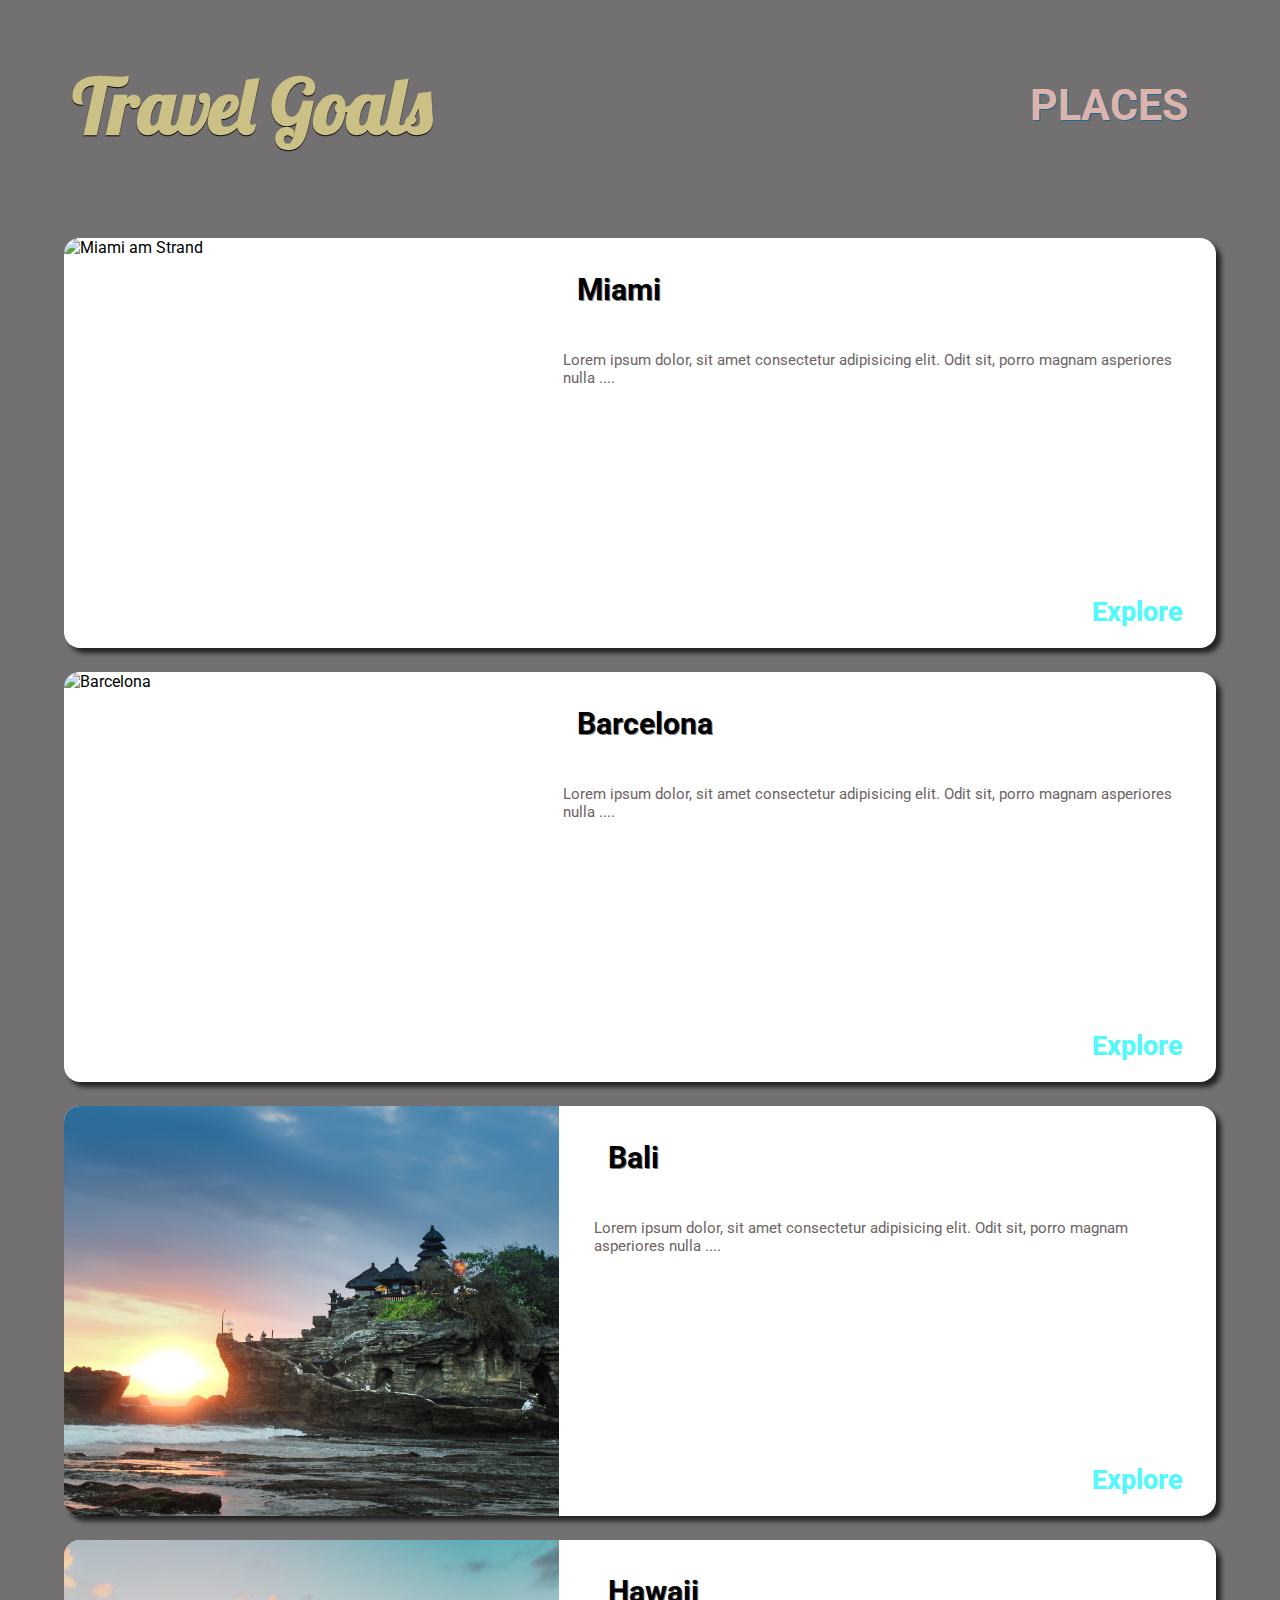
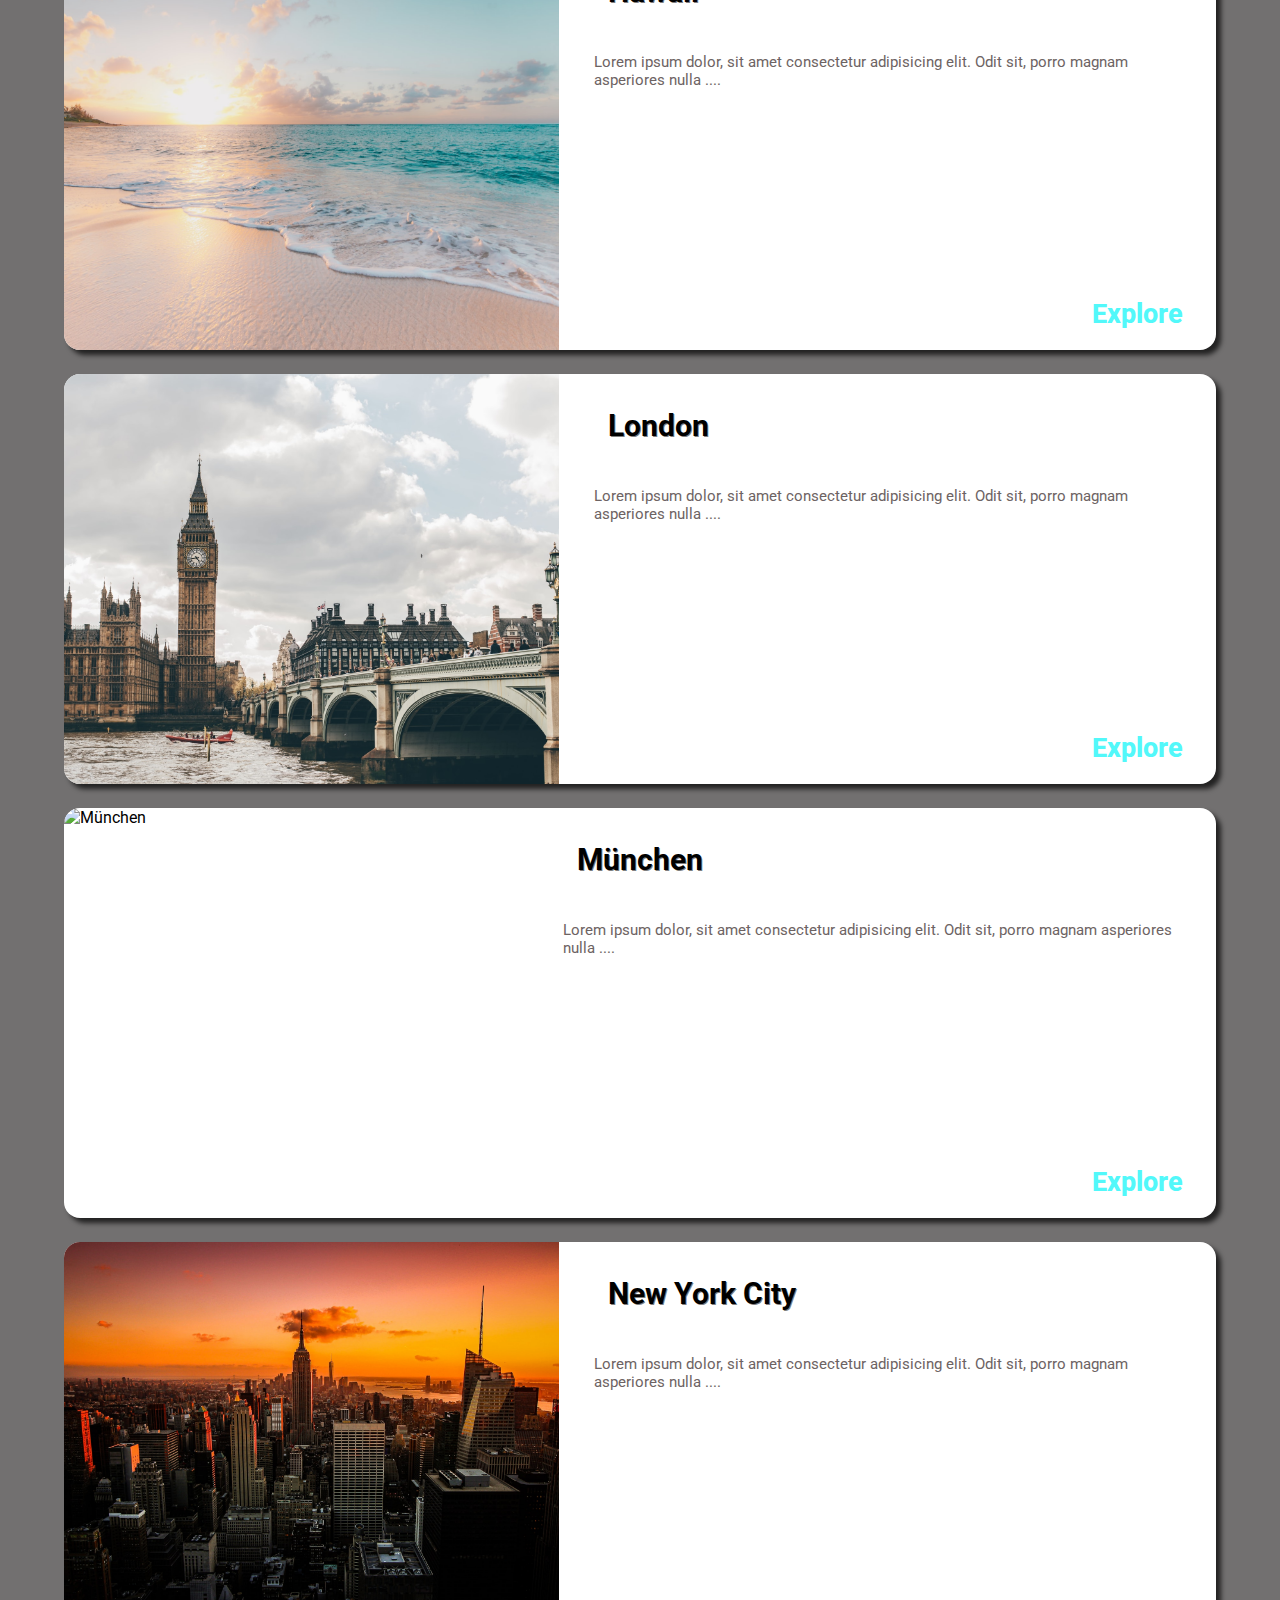
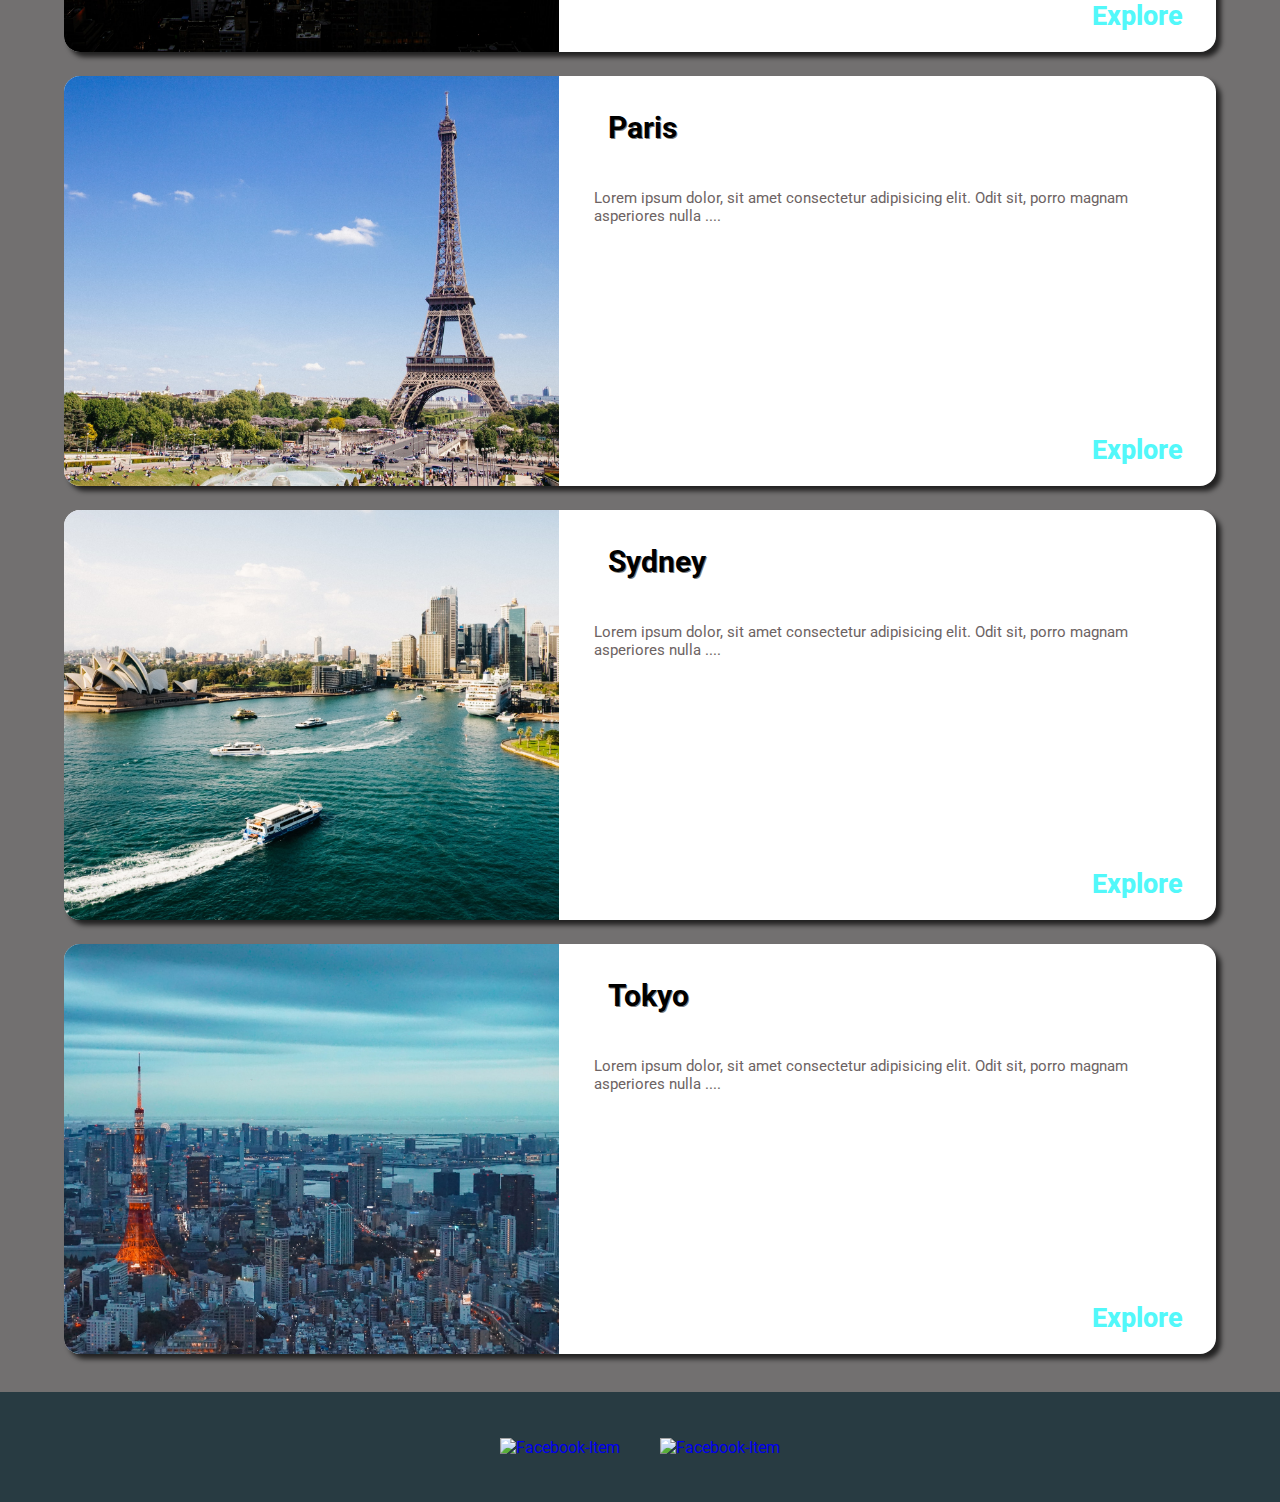
==== destinations.html @ dc323b17 "added responsiv design" ====
<!DOCTYPE html>
<html lang="en">
<head>
    <meta charset="UTF-8">
    <meta http-equiv="X-UA-Compatible" content="IE=edge">
    <meta name="viewport" content="width=device-width, initial-scale=1.0">
    <link rel="stylesheet" href="/css/sharedstyles.css">
    <link rel="stylesheet" href="/css/style_destinations.css">
    <link
      href="https://fonts.googleapis.com/css2?family=Lobster&family=Roboto&display=swap"
      rel="stylesheet"
    />
    <link
      rel="alternate icon"
      class="js-site-favicon"
      type="image/png"
      href="https://github.githubassets.com/favicons/favicon.png"
    />
    <title>Destinations</title>
</head>
<body>
    <header>
        <a id="logo" href="index.html">Travel Goals</a>
        <nav >
          <ulv id="navigationsbar">
            <li><a href="destinations.html"><strong>Places</strong></a></li>
          </ul>
        </nav>
      </header>


    <main>
    
        <ul>
            <li>
                <div class="placecard">
                
                    <img src="/img/miami.jpg" alt="Miami am Strand">
                    <div>
                        <div class="placecard_text">
                            <h2>Miami</h2>
                            <p>Lorem ipsum dolor, sit amet consectetur adipisicing elit. Odit sit, porro magnam asperiores nulla ....</p>
                        </div>
                        <a href="https://de.wikipedia.org/wiki/Miami">Explore</a>
                    </div>
                    
                </div>
            </li>
            <li>
                <div class="placecard">
                
                    <img src="/img/barcelona.jpg" alt="Barcelona">
                    <div>
                        <div class="placecard_text">
                            <h2>Barcelona</h2>
                            <p>Lorem ipsum dolor, sit amet consectetur adipisicing elit. Odit sit, porro magnam asperiores nulla ....</p>
                        </div>
                        
                    </div>
                    <a href="https://de.wikipedia.org/wiki/Barcelona">Explore</a>
                </div>
            </li>
            <li>
                <div class="placecard">
                
                    <img src="/img/bali.jpg" alt="Bali">
                    <div>
                        <div class="placecard_text">
                            <h2>Bali</h2>
                            <p>Lorem ipsum dolor, sit amet consectetur adipisicing elit. Odit sit, porro magnam asperiores nulla ....</p>
                        </div>
                        
                    </div>
                    <a href="https://de.wikipedia.org/wiki/Bali">Explore</a>
                </div>
            </li>
            <li>
                <div class="placecard">
                
                    <img src="/img/hawaii.jpg" alt="Hawaii">
                    <div>
                        <div class="placecard_text">
                            <h2>Hawaii</h2>
                            <p>Lorem ipsum dolor, sit amet consectetur adipisicing elit. Odit sit, porro magnam asperiores nulla ....</p>
                        </div>
                        
                    </div>
                    <a href="https://de.wikipedia.org/wiki/Hawaii">Explore</a>
                </div>
            </li>
            <li>
                <div class="placecard">
                
                    <img src="/img/london.jpg" alt="London">
                    <div>
                        <div class="placecard_text">
                            <h2>London</h2>
                            <p>Lorem ipsum dolor, sit amet consectetur adipisicing elit. Odit sit, porro magnam asperiores nulla ....</p>
                        </div>
                        
                    </div>
                    <a href="https://de.wikipedia.org/wiki/London">Explore</a>
                </div>
            </li>
            <li>
                <div class="placecard">
                
                    <img src="/img/munich.jpg" alt="München">
                    <div>
                        <div class="placecard_text">
                            <h2>München</h2>
                            <p>Lorem ipsum dolor, sit amet consectetur adipisicing elit. Odit sit, porro magnam asperiores nulla ....</p>
                        </div>
                        
                    </div>
                    <a href="https://de.wikipedia.org/wiki/München">Explore</a>
                </div>
            </li>
            <li>
                <div class="placecard">
                
                    <img src="/img/new-york-city.jpg" alt="New York City">
                    <div>
                        <div class="placecard_text">
                            <h2>New York City</h2>
                            <p>Lorem ipsum dolor, sit amet consectetur adipisicing elit. Odit sit, porro magnam asperiores nulla ....</p>
                        </div>
                        
                    </div>
                    <a href="https://de.wikipedia.org/wiki/New_York_City">Explore</a>
                </div>
            </li>
            <li>
                <div class="placecard">
                
                    <img src="/img/paris.jpg" alt="Paris">
                    <div>
                        <div class="placecard_text">
                            <h2>Paris</h2>
                            <p>Lorem ipsum dolor, sit amet consectetur adipisicing elit. Odit sit, porro magnam asperiores nulla ....</p>
                        </div>
                        
                    </div>
                    <a href="https://de.wikipedia.org/wiki/Paris">Explore</a>
                </div>
            </li>
            <li>
                <div class="placecard">
                
                    <img src="/img/sydney.jpg" alt="Sydney">
                    <div>
                        <div class="placecard_text">
                            <h2>Sydney</h2>
                            <p>Lorem ipsum dolor, sit amet consectetur adipisicing elit. Odit sit, porro magnam asperiores nulla ....</p>
                        </div>
                        
                    </div>
                    <a href="https://de.wikipedia.org/wiki/Sydney">Explore</a>
                </div>
            </li>
            <li>
                <div class="placecard">
                
                    <img src="/img/tokyo.jpg" alt="Tokyo">
                    <div>
                        <div class="placecard_text">
                            <h2>Tokyo</h2>
                            <p>Lorem ipsum dolor, sit amet consectetur adipisicing elit. Odit sit, porro magnam asperiores nulla ....</p>
                        </div>
                        
                    </div>
                    <a href="https://de.wikipedia.org/wiki/Tokyo">Explore</a>
                </div>
            </li>
        </ul>
        
            

    </main>

    <footer>
        <div id="iconHolder">
            <a href="https://instagram.com"><img class="icons" src="/icons/insta.png" alt="Facebook-Item" /></a>
            <a href="https://facebook.com"> <img class="icons" src="/icons/facebook.png" alt="Facebook-Item" /></a>
        </div>
    </footer>
</body>
</html>
---- css/sharedstyles.css ----
/* Allgemeines ----------------------------------------------- */
:root {
  --main_color: #85b8cb;
  --logo_color: #cbc085;
  --font_color1: #d1dddb;
  --font_color2: #ddb4ab;
  --button_color: #1d6a96;
  --button_hover_color: #207db3;
  --footer_color: #283b42;
  font-family: "Lobster", cursive;
  font-family: "Roboto", sans-serif;
  --Logo_size: 4.75em;
  --p_size: 3.75em;
  --navLinks_size: 2.25em;
  --a_size: 2.563em;
  --a_size_header: 2.7em;
  --h1_size: 8.75em;
  --h2_size: 4.688em;
  --h3_size: 2.563em;
  --footer_hight: 6.875em;
  --section_willkommensfenster_hight: 64em;
  --section_highlights_hight: 40em;
}

body {
  background-image: url(/img/ocean.jpg);
  background-position: center;
  background-size: cover;
  margin: 0;
  padding: 0;
}

/*KLASSEN_____________________________________________________________________ */

.boxModell {
  border-radius: 10px;
  box-shadow: 2px 2px 2px rgba(0, 0, 0, 0.4);
}

.buttonModell {
  font-family: "Lobster", cursive;
  border-radius: 8px;
  box-shadow: 0.5px 0.5px 0.5px rgba(0, 0, 0, 0.4);
  background-color: var(--button_color);
}

.buttonModell:hover {
  background-color: var(--button_hover_color);
  box-shadow: 2px 2px 2px rgba(0, 0, 0, 0.4);
}

.placeCards {
  list-style: none;
  text-align: center;
  width: 30%;
  height: 70%;
}

.cityPictures {
  height: 25em;
  width: 50em;
  object-fit: cover;
  object-position: center;
}

.cityPictures:hover {
  scale: 110%;
  border: 0.1px solid rgba(0, 0, 0, 0.4);
}

.icons {
  height: 100%;
}

/* header  --------------------------------------------*/

header {
  margin: 0.625em;
  height: fit-content;
  display: flex;
  justify-content: space-between;
  align-content: center;
}

#logo {
  font-family: "Lobster", cursive;
  text-decoration: none;
  font-weight: 1000;
  font-size: var(--Logo_size);
  color: var(--logo_color);
  margin-left: 15px;
  text-shadow: 0.8px 0.8px 0.8px black;
}

#logo:hover {
  scale: 110%;
  text-shadow: 4px 4px 4px rgba(0, 0, 0, 0.5);
}

nav {
  width: fit-content;
  margin: auto 0;
  margin-right: 35px;
}

#navigationsbar {
  width: 100%;
  font-family: "Roboto", sans-serif;
  display: flex;
  justify-content: space-between;
  align-content: center;
}

header li {
  list-style: none;
  margin: 1.25em;
}

header a {
  padding: 0.625em;
  margin: auto;
  text-decoration: none;
  color: var(--font_color2);
  font-size: var(--a_size_header);
}

header a:hover {
  color: #fdfefe;
  scale: 120%;
  text-shadow: 2px 2px 2px black;
}

/* MAIN_______________________________________________________________________________
 */
main {
  height: 70%;
}

main a {
  padding: 0.625em;
  margin: auto;
  text-decoration: none;
  color: var(--font_color2);
  font-size: var(--a_size);
}

main p {
  color: var(--font_color1);
  font-size: var(--p_size);
}

#section_willkommensfenster {
  height: var(--section_willkommensfenster_hight);
  display: flex;
}

#willkommensfenster {
  display: flex;
  margin: auto;
  height: fit-content;
  width: fit-content;
  padding: 1.563em;
  background-color: rgba(0, 0, 0, 0.5);
  flex-direction: column;
  align-content: center;
  text-align: center;
  flex-wrap: wrap;
  justify-content: center;
}

h1 {
  font-size: var(--h1_size);
  margin: auto;
  color: var(--font_color1);
  text-shadow: 0.8px 0.8px 0.8px var(--footer_color);
}

#section_Highlights {
  height: auto;
  width: 100%;
  display: flex;
  justify-items: center;
  align-items: center;
  background: linear-gradient(221deg, var(--main_color), var(--font_color1));
  padding: 0;
  margin: 0;
  flex-direction: column;
  align-content: center;
  justify-content: space-around;
  bottom: var(--footer_hight);
}

#ul_places {
  width: 90%;
  display: flex;
  justify-content: space-around;
  align-content: center;
  flex-direction: row;
  padding: 0;
}

h2 {
  font-size: var(--h2_size);
  text-shadow: 20px 20px 20px rgba(104, 95, 95, 0.9);
}
h3 {
  font-size: var(--h3_size);
  margin-top: 0.95em;
}

/* FOOTER_________________________________________________________________________________
 */
footer {
  height: var(--footer_hight);
  width: 100%;
  background-color: var(--footer_color);
  display: flex;
  flex-wrap: wrap;
  align-content: center;
  justify-content: center;
  
}

strong {
  text-transform: uppercase;
  text-shadow: 0.5px 0.5px 0.5px #1d6a96;
  font-weight: 1500;
}

footer a {
  text-decoration: none;
  padding: 0;
  align-content: center;
}

#iconHolder {
  height: 60%;
  width: 25%;
  margin: auto;
  display: flex;
  justify-content: space-around;
  align-content: center;
}

@media screen and (max-width: 2784px) {
  #section_Highlights {
    
    position: static;
    
  }
  footer {
   position: static;
  }

  #ul_places {
    flex-direction: column;
    align-items: center;
  }

  .placeCards {
    text-align: center;
    width: 90%;
    height: 30%;
  }

  .cityPictures {
    height: 25em;
    width: 80%;
    object-fit: cover;
    object-position: center;
  }

  .cityPictures:hover {
    scale: 110%;
    border: 0.1px solid rgba(0, 0, 0, 0.4);
  }
}

@media screen and (max-width: 1440px) {
}

@media screen and (min-width: 2176px) {
}
---- css/style_destinations.css ----
body {
  background-color: rgb(114, 112, 112);
  background-image: none;
}

main ul {
  display: grid;
  gap: 1.5em 1.5em;
  grid-template-columns: 1fr 1fr;
  width: 90%;
  padding: 0.5em;
  margin: 1.875em auto;
  list-style: none;
}

li:nth-of-type(3),
li:nth-of-type(6) {
  grid-column: 1 / 3;
}
li:nth-of-type(3) img,
li:nth-of-type(6) img {
  width: 33%;
}

.placecard {
  display: flex;
  background-color: white;
  border-radius: 1em;
  overflow: hidden;
  box-shadow: 5px 5px 5px rgba(0, 0, 0, 0.7);
  position: relative;
}

.placecard img {
  height: 25.625em;
  width: 43%;
  object-fit: cover;
}

.placecard_text {
  margin: 0.35em 1.25em;
  display: flex;
  align-content: center;
  justify-content: space-between;
  flex-direction: column;
}
.placecard p {
  font-size: 0.95em;
  text-align: left;
  margin: 0.95em 0.95em;
  color: rgb(109, 99, 99);
}

.placecard h2 {
  font-size: 1.9em;
  text-align: left;
  margin: 0.95em 0.95em;
  text-shadow: 0.5px 0.5px 0.5px rgba(0, 0, 0, 0.5);
}

.placecard a {
  font-weight: 800;
  font-size: 1.7em;
  color: rgb(82, 248, 250);
  text-align: right;
  position: absolute;
  bottom: -9px;
  right: 4px;
  margin: 0;
  padding: 1.08em;
}

/*Handy-Ansicht*/
@media screen and (max-width: 2176px) {
  .placecard img {
    transition: 3s;
    height: 25.625em;
    width: 53%;
    object-fit: cover;
  }

  li:nth-of-type(3) img,
  li:nth-of-type(6) img {
    width: 53%;
    transition: 3s;
  }
}

@media screen and (max-width: 1440px) {
  main ul {
    transition: 3s;
    display: flex;
    flex-direction: column;
    gap: 1.5em 1.5em;
    grid-template-columns: 1fr 1fr;
    width: 90%;
    margin: 1.875em auto;
    list-style: none;
  }

  li:nth-of-type(3) img,
  li:nth-of-type(6) img {
    width: 43%;
    transition: 3s;
  }

  .placecard img {
    transition: 3s;
    height: 25.625em;
    width: 43%;
    object-fit: cover;
  }
}

@media screen and (min-width: 2176px) {
  li:nth-of-type(3) img,
  li:nth-of-type(6) img {
    width: 43%;
    transition: 3s;
  }

  .placecard img {
    transition: 3s;
    height: 25.625em;
    width: 43%;
    object-fit: cover;
  }
}
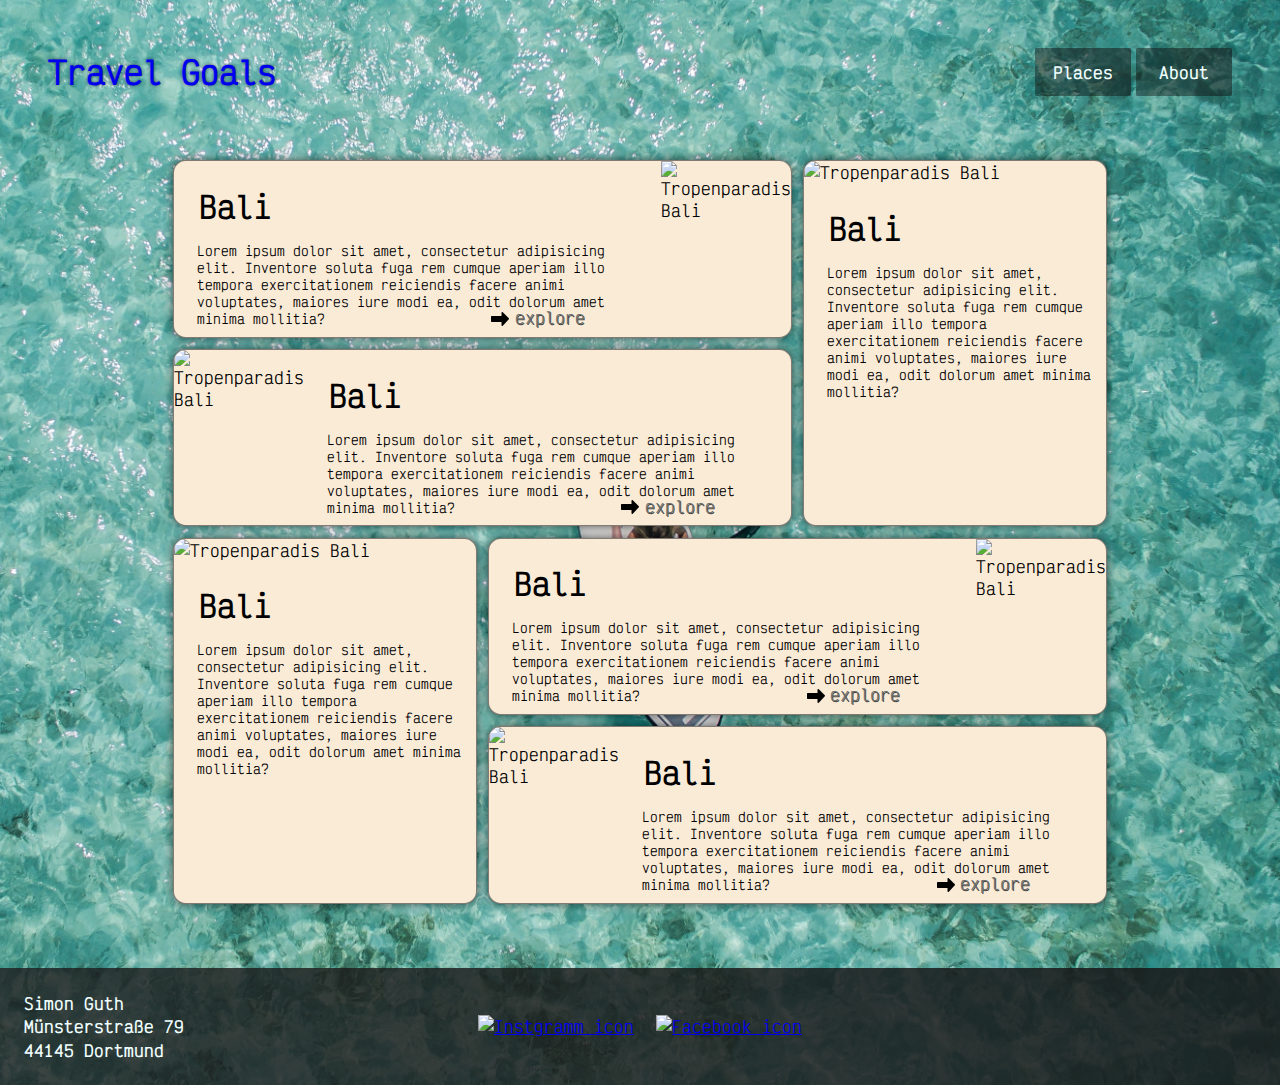
==== commit fefc6166: "grid eingefügt und für die Karten Flexbox" ====
--- a/destinations.html
+++ b/destinations.html
@@ -1,13 +1,13 @@
 <!DOCTYPE html>
 <html lang="en">
-<head>
-    <meta charset="UTF-8">
-    <meta http-equiv="X-UA-Compatible" content="IE=edge">
-    <meta name="viewport" content="width=device-width, initial-scale=1.0">
-    <link rel="stylesheet" href="/css/sharedstyles.css">
-    <link rel="stylesheet" href="/css/style_destinations.css">
+  <head>
+    <meta charset="UTF-8" />
+    <meta http-equiv="X-UA-Compatible" content="IE=edge" />
+    <meta name="viewport" content="width=device-width, initial-scale=1.0" />
+    <link rel="preconnect" href="https://fonts.googleapis.com" />
+    <link rel="preconnect" href="https://fonts.gstatic.com" crossorigin />
     <link
-      href="https://fonts.googleapis.com/css2?family=Lobster&family=Roboto&display=swap"
+      href="https://fonts.googleapis.com/css2?family=Victor+Mono&display=swap"
       rel="stylesheet"
     />
     <link
@@ -16,173 +16,167 @@
       type="image/png"
       href="https://github.githubassets.com/favicons/favicon.png"
     />
-    <title>Destinations</title>
-</head>
-<body>
+    <link rel="stylesheet" href="/css/sharedstyles.css" />
+    <link rel="stylesheet" href="/css/style_destinations.css" />
+    <title>Travel Goals</title>
+  </head>
+  <body>
     <header>
+      <div class="header-wrapper">
         <a id="logo" href="index.html">Travel Goals</a>
-        <nav >
-          <ulv id="navigationsbar">
-            <li><a href="destinations.html"><strong>Places</strong></a></li>
+        <nav>
+          <ul class="nav-bar">
+            <li class="nav-bar__tabs">
+              <a class="nav-bar__links buttons" href="destinations.html"
+                ><strong>Places</strong></a
+              >
+            </li>
+            <li class="nav-bar__tabs">
+              <a class="nav-bar__links buttons" href="destinations.html"
+                ><strong>About</strong></a
+              >
+            </li>
           </ul>
         </nav>
-      </header>
-
-
+      </div>
+    </header>
     <main>
-    
-        <ul>
+      <ul class="places-grid-directory-destinations">
+        <!--  Erste Karte horizontal reverse-->
+        <li class="place-cards-destinations horizontal reverse">
+          <img
+            class="horizontal"
+            src="/img/barcelona.jpg"
+            alt="Tropenparadis Bali"
+          />
+          <div class="text-bereich-destinations">
+            <h2>Bali</h2>
+            <p>
+              Lorem ipsum dolor sit amet, consectetur adipisicing elit.
+              Inventore soluta fuga rem cumque aperiam illo tempora
+              exercitationem reiciendis facere animi voluptates, maiores iure
+              modi ea, odit dolorum amet minima mollitia?
+            </p>
+            <a href="#">explore</a>
+          </div>
+        </li>
+        <!--  Zweite Karte vertikal-->
+        <li class="place-cards-destinations vertikal">
+          <img
+            class="vertikal"
+            src="/img/barcelona.jpg"
+            alt="Tropenparadis Bali"
+          />
+          <div class="text-bereich-destinations">
+            <h2>Bali</h2>
+            <p>
+              Lorem ipsum dolor sit amet, consectetur adipisicing elit.
+              Inventore soluta fuga rem cumque aperiam illo tempora
+              exercitationem reiciendis facere animi voluptates, maiores iure
+              modi ea, odit dolorum amet minima mollitia?
+            </p>
+            <a href="#">explore</a>
+          </div>
+        </li>
+        <!--  Dritte Karte horizontal-->
+        <li class="place-cards-destinations horizontal">
+          <img
+            class="horizontal"
+            src="/img/barcelona.jpg"
+            alt="Tropenparadis Bali"
+          />
+          <div class="text-bereich-destinations">
+            <h2>Bali</h2>
+            <p>
+              Lorem ipsum dolor sit amet, consectetur adipisicing elit.
+              Inventore soluta fuga rem cumque aperiam illo tempora
+              exercitationem reiciendis facere animi voluptates, maiores iure
+              modi ea, odit dolorum amet minima mollitia?
+            </p>
+            <a href="#">explore</a>
+          </div>
+        </li>
+        <!--  Vierte Karte vertikal-->
+        <li class="place-cards-destinations vertikal">
+          <img
+            class="vertikal"
+            src="/img/barcelona.jpg"
+            alt="Tropenparadis Bali"
+          />
+          <div class="text-bereich-destinations">
+            <h2>Bali</h2>
+            <p>
+              Lorem ipsum dolor sit amet, consectetur adipisicing elit.
+              Inventore soluta fuga rem cumque aperiam illo tempora
+              exercitationem reiciendis facere animi voluptates, maiores iure
+              modi ea, odit dolorum amet minima mollitia?
+            </p>
+            <a href="#">explore</a>
+          </div>
+        </li>
+        <!--  Fünfte Karte horizontal reverse-->
+        <li class="place-cards-destinations horizontal reverse">
+          <img
+            class="horizontal"
+            src="/img/barcelona.jpg"
+            alt="Tropenparadis Bali"
+          />
+          <div class="text-bereich-destinations">
+            <h2>Bali</h2>
+            <p>
+              Lorem ipsum dolor sit amet, consectetur adipisicing elit.
+              Inventore soluta fuga rem cumque aperiam illo tempora
+              exercitationem reiciendis facere animi voluptates, maiores iure
+              modi ea, odit dolorum amet minima mollitia?
+            </p>
+            <a href="#">explore</a>
+          </div>
+        </li>
+        <!--  sechste Karte horizontal-->
+        <li class="place-cards-destinations horizontal">
+          <img
+            class="horizontal"
+            src="/img/barcelona.jpg"
+            alt="Tropenparadis Bali"
+          />
+          <div class="text-bereich-destinations">
+            <h2>Bali</h2>
+            <p>
+              Lorem ipsum dolor sit amet, consectetur adipisicing elit.
+              Inventore soluta fuga rem cumque aperiam illo tempora
+              exercitationem reiciendis facere animi voluptates, maiores iure
+              modi ea, odit dolorum amet minima mollitia?
+            </p>
+            <a href="#">explore</a>
+          </div>
+        </li>
+      </ul>
+    </main>
+    <footer>
+      <div class="footer-wrapper">
+        <div class="footer-wrapper-container left">
+          <div class="contact-data">
+            <p>Simon Guth</p>
+            <p>Münsterstraße 79</p>
+            <p>44145 Dortmund</p>
+          </div>
+        </div>
+        <div class="footer-wrapper-container middle">
+          <ul class="ul-icon-wrapper">
             <li>
-                <div class="placecard">
-                
-                    <img src="/img/miami.jpg" alt="Miami am Strand">
-                    <div>
-                        <div class="placecard_text">
-                            <h2>Miami</h2>
-                            <p>Lorem ipsum dolor, sit amet consectetur adipisicing elit. Odit sit, porro magnam asperiores nulla ....</p>
-                        </div>
-                        <a href="https://de.wikipedia.org/wiki/Miami">Explore</a>
-                    </div>
-                    
-                </div>
+              <a href="https://www.instagram.com">
+                <img src="/icons/insta.png" alt="Instgramm icon" />
+              </a>
             </li>
             <li>
-                <div class="placecard">
-                
-                    <img src="/img/barcelona.jpg" alt="Barcelona">
-                    <div>
-                        <div class="placecard_text">
-                            <h2>Barcelona</h2>
-                            <p>Lorem ipsum dolor, sit amet consectetur adipisicing elit. Odit sit, porro magnam asperiores nulla ....</p>
-                        </div>
-                        
-                    </div>
-                    <a href="https://de.wikipedia.org/wiki/Barcelona">Explore</a>
-                </div>
+              <a href="https://www.facebook.com">
+                <img src="/icons/facebook.png" alt="Facebook icon" />
+              </a>
             </li>
-            <li>
-                <div class="placecard">
-                
-                    <img src="/img/bali.jpg" alt="Bali">
-                    <div>
-                        <div class="placecard_text">
-                            <h2>Bali</h2>
-                            <p>Lorem ipsum dolor, sit amet consectetur adipisicing elit. Odit sit, porro magnam asperiores nulla ....</p>
-                        </div>
-                        
-                    </div>
-                    <a href="https://de.wikipedia.org/wiki/Bali">Explore</a>
-                </div>
-            </li>
-            <li>
-                <div class="placecard">
-                
-                    <img src="/img/hawaii.jpg" alt="Hawaii">
-                    <div>
-                        <div class="placecard_text">
-                            <h2>Hawaii</h2>
-                            <p>Lorem ipsum dolor, sit amet consectetur adipisicing elit. Odit sit, porro magnam asperiores nulla ....</p>
-                        </div>
-                        
-                    </div>
-                    <a href="https://de.wikipedia.org/wiki/Hawaii">Explore</a>
-                </div>
-            </li>
-            <li>
-                <div class="placecard">
-                
-                    <img src="/img/london.jpg" alt="London">
-                    <div>
-                        <div class="placecard_text">
-                            <h2>London</h2>
-                            <p>Lorem ipsum dolor, sit amet consectetur adipisicing elit. Odit sit, porro magnam asperiores nulla ....</p>
-                        </div>
-                        
-                    </div>
-                    <a href="https://de.wikipedia.org/wiki/London">Explore</a>
-                </div>
-            </li>
-            <li>
-                <div class="placecard">
-                
-                    <img src="/img/munich.jpg" alt="München">
-                    <div>
-                        <div class="placecard_text">
-                            <h2>München</h2>
-                            <p>Lorem ipsum dolor, sit amet consectetur adipisicing elit. Odit sit, porro magnam asperiores nulla ....</p>
-                        </div>
-                        
-                    </div>
-                    <a href="https://de.wikipedia.org/wiki/München">Explore</a>
-                </div>
-            </li>
-            <li>
-                <div class="placecard">
-                
-                    <img src="/img/new-york-city.jpg" alt="New York City">
-                    <div>
-                        <div class="placecard_text">
-                            <h2>New York City</h2>
-                            <p>Lorem ipsum dolor, sit amet consectetur adipisicing elit. Odit sit, porro magnam asperiores nulla ....</p>
-                        </div>
-                        
-                    </div>
-                    <a href="https://de.wikipedia.org/wiki/New_York_City">Explore</a>
-                </div>
-            </li>
-            <li>
-                <div class="placecard">
-                
-                    <img src="/img/paris.jpg" alt="Paris">
-                    <div>
-                        <div class="placecard_text">
-                            <h2>Paris</h2>
-                            <p>Lorem ipsum dolor, sit amet consectetur adipisicing elit. Odit sit, porro magnam asperiores nulla ....</p>
-                        </div>
-                        
-                    </div>
-                    <a href="https://de.wikipedia.org/wiki/Paris">Explore</a>
-                </div>
-            </li>
-            <li>
-                <div class="placecard">
-                
-                    <img src="/img/sydney.jpg" alt="Sydney">
-                    <div>
-                        <div class="placecard_text">
-                            <h2>Sydney</h2>
-                            <p>Lorem ipsum dolor, sit amet consectetur adipisicing elit. Odit sit, porro magnam asperiores nulla ....</p>
-                        </div>
-                        
-                    </div>
-                    <a href="https://de.wikipedia.org/wiki/Sydney">Explore</a>
-                </div>
-            </li>
-            <li>
-                <div class="placecard">
-                
-                    <img src="/img/tokyo.jpg" alt="Tokyo">
-                    <div>
-                        <div class="placecard_text">
-                            <h2>Tokyo</h2>
-                            <p>Lorem ipsum dolor, sit amet consectetur adipisicing elit. Odit sit, porro magnam asperiores nulla ....</p>
-                        </div>
-                        
-                    </div>
-                    <a href="https://de.wikipedia.org/wiki/Tokyo">Explore</a>
-                </div>
-            </li>
-        </ul>
-        
-            
-
-    </main>
-
-    <footer>
-        <div id="iconHolder">
-            <a href="https://instagram.com"><img class="icons" src="/icons/insta.png" alt="Facebook-Item" /></a>
-            <a href="https://facebook.com"> <img class="icons" src="/icons/facebook.png" alt="Facebook-Item" /></a>
+          </ul>
         </div>
+        <div class="footer-wrapper-container"></div>
+      </div>
     </footer>
-</body>
-</html>+  </body>
+</html>
--- a/css/sharedstyles.css
+++ b/css/sharedstyles.css
@@ -1,283 +1,244 @@
-/* Allgemeines ----------------------------------------------- */
+* {
+  margin: 0;
+  padding: 0;
+  box-sizing: border-box;
+}
+
 :root {
-  --main_color: #85b8cb;
-  --logo_color: #cbc085;
-  --font_color1: #d1dddb;
-  --font_color2: #ddb4ab;
-  --button_color: #1d6a96;
-  --button_hover_color: #207db3;
-  --footer_color: #283b42;
-  font-family: "Lobster", cursive;
-  font-family: "Roboto", sans-serif;
-  --Logo_size: 4.75em;
-  --p_size: 3.75em;
-  --navLinks_size: 2.25em;
-  --a_size: 2.563em;
-  --a_size_header: 2.7em;
-  --h1_size: 8.75em;
-  --h2_size: 4.688em;
-  --h3_size: 2.563em;
-  --footer_hight: 6.875em;
-  --section_willkommensfenster_hight: 64em;
-  --section_highlights_hight: 40em;
+  --logo-size: 2rem;
+  --tab-size: 1rem;
+  --h1-size: 3rem;
+  --h2-size: 1.8rem;
+  --p-size: 1rem;
+  --padding-footer-wrapper: 1.5em;
+  --hover-scale: 1.02;
 }
 
 body {
+  font-family: "Victor Mono", monospace;
+  background: linear-gradient(
+    45deg,
+    rgba(53, 146, 138, 0.749),
+    rgba(50, 184, 112, 0.673)
+  );
+
   background-image: url(/img/ocean.jpg);
   background-position: center;
+  background-repeat: no-repeat;
   background-size: cover;
-  margin: 0;
-  padding: 0;
-}
-
-/*KLASSEN_____________________________________________________________________ */
-
-.boxModell {
-  border-radius: 10px;
-  box-shadow: 2px 2px 2px rgba(0, 0, 0, 0.4);
-}
-
-.buttonModell {
-  font-family: "Lobster", cursive;
-  border-radius: 8px;
-  box-shadow: 0.5px 0.5px 0.5px rgba(0, 0, 0, 0.4);
-  background-color: var(--button_color);
-}
-
-.buttonModell:hover {
-  background-color: var(--button_hover_color);
-  box-shadow: 2px 2px 2px rgba(0, 0, 0, 0.4);
-}
-
-.placeCards {
+  background-blend-mode: darken;
+}
+
+header {
+  position: absolute;
+  top: 0;
+  left: 0;
+  width: 100%;
+}
+
+.header-wrapper {
+  width: 100%;
+  display: flex;
+  justify-content: space-between;
+  align-items: center;
+  padding: 3em;
+}
+
+#logo {
+  font-size: var(--logo-size);
+  text-decoration: none;
+  font-weight: 900;
+  text-shadow: 0 0 0.2rem rgba(34, 31, 31, 0.657);
+}
+
+.nav-bar {
   list-style: none;
+  display: flex;
+  align-items: center;
+  gap: 0.3em;
+}
+
+.nav-bar__tabs {
+}
+
+.nav-bar__links {
+  display: inherit;
   text-align: center;
+  text-decoration: none;
+  padding: 0.8em;
+  background: linear-gradient(
+    45deg,
+    rgba(0, 0, 0, 0.375),
+    rgba(23, 23, 23, 0.56)
+  );
+  min-width: 6rem;
+  border-radius: 0.1em;
+  color: azure;
+}
+
+main {
+  padding-top: 10rem;
+  height: 100%;
+  width: 100%;
+  min-height: 100vh;
+}
+
+section {
+  padding: 4em;
+  text-align: center;
+}
+
+.section--willkommen {
+}
+
+.message-window {
+  display: flex;
+  flex-direction: column;
+  padding: 2em;
+  width: 40%;
+  border-radius: 0.3em;
+  text-align: center;
+  margin: auto;
+  background-color: rgba(40, 31, 31, 0.517);
+  box-shadow: 0 0 0.5em rgb(46, 41, 41);
+  border: 0.1em solid rgba(40, 31, 31, 0.617);
+  align-items: center;
+  color: azure;
+  min-width: fit-content;
+}
+
+.message-window p {
+  padding: 0.6em 0 0 0;
+}
+
+.message-window h1 {
+  font-size: 2rem;
+}
+
+.message-window a {
+  margin-top: 1em;
+  text-decoration: none;
+  padding: 0.7em;
+  width: fit-content;
+  background-color: aquamarine;
+  border-radius: 0.2em;
+  color: rgba(137, 43, 226, 0.894);
+  font-weight: bold;
+}
+
+.buttons:hover {
+  transform: scale(1.03);
+  box-shadow: 0 0 0.5em;
+}
+
+.section--highlights {
+  background-color: rgba(245, 245, 220, 0.623);
+  background: linear-gradient(
+    45deg,
+    rgba(245, 245, 220, 0.123),
+    rgba(245, 245, 220, 0.423)
+  );
+}
+
+.section--highlights h2 {
+  color: azure;
+  font-size: 2.5rem;
+  font-weight: 900;
+  text-shadow: 0.1rem 0.1rem 0.1rem black;
+}
+
+.ul-places-directory {
+  margin-top: 2em;
+  display: flex;
+  flex-wrap: wrap;
+  gap: 1.5em;
+  justify-content: center;
+  list-style: none;
+}
+
+.ul-places-directory li {
+  flex-grow: 1;
+}
+
+.place-cards {
+  text-decoration: none;
+  background-color: rgba(245, 245, 245, 0.761);
+  display: flex;
+  flex-direction: column;
+  justify-content: flex-start;
+  border-radius: 0.5em;
+  height: 13rem;
+  flex-direction: column;
+  border: 0.2em solid rgba(0, 0, 0, 0.65);
+  box-shadow: 0.05em 0.05em 0.4rem rgba(0, 0, 0, 0.596);
+  overflow: hidden;
+  min-width: 18rem;
+}
+
+.place-cards:hover {
+  transform: scale(var(--hover-scale));
+}
+
+.place-images {
+  width: 100%;
+  height: 75%;
+  object-fit: cover;
+}
+
+.place-cards h3 {
+  margin: auto;
+}
+
+footer {
+  background: linear-gradient(
+    45deg,
+    rgba(29, 28, 28, 0.775),
+    rgba(23, 23, 23, 0.866)
+  );
+}
+
+.footer-wrapper {
+  width: 100%;
+  display: flex;
+  justify-content: space-between;
+  position: relative;
+  padding: var(--padding-footer-wrapper);
+}
+
+.footer-wrapper-container {
+  display: flex;
   width: 30%;
-  height: 70%;
-}
-
-.cityPictures {
-  height: 25em;
-  width: 50em;
-  object-fit: cover;
-  object-position: center;
-}
-
-.cityPictures:hover {
-  scale: 110%;
-  border: 0.1px solid rgba(0, 0, 0, 0.4);
-}
-
-.icons {
-  height: 100%;
-}
-
-/* header  --------------------------------------------*/
-
-header {
-  margin: 0.625em;
-  height: fit-content;
-  display: flex;
-  justify-content: space-between;
-  align-content: center;
-}
-
-#logo {
-  font-family: "Lobster", cursive;
-  text-decoration: none;
-  font-weight: 1000;
-  font-size: var(--Logo_size);
-  color: var(--logo_color);
-  margin-left: 15px;
-  text-shadow: 0.8px 0.8px 0.8px black;
-}
-
-#logo:hover {
-  scale: 110%;
-  text-shadow: 4px 4px 4px rgba(0, 0, 0, 0.5);
-}
-
-nav {
-  width: fit-content;
-  margin: auto 0;
-  margin-right: 35px;
-}
-
-#navigationsbar {
-  width: 100%;
-  font-family: "Roboto", sans-serif;
-  display: flex;
-  justify-content: space-between;
-  align-content: center;
-}
-
-header li {
+  align-items: center;
+  justify-content: center;
+}
+
+.left {
+  justify-content: left;
+}
+
+.contact-data {
+  display: flex;
+  flex-direction: column;
+  align-items: flex-start;
+  gap: 0.1em;
+  color: azure;
+  font-weight: 900;
+  align-items: flex-start;
+}
+
+.contact-data:hover {
+  transform: scale(var(--hover-scale));
+}
+
+.ul-icon-wrapper {
   list-style: none;
-  margin: 1.25em;
-}
-
-header a {
-  padding: 0.625em;
-  margin: auto;
-  text-decoration: none;
-  color: var(--font_color2);
-  font-size: var(--a_size_header);
-}
-
-header a:hover {
-  color: #fdfefe;
-  scale: 120%;
-  text-shadow: 2px 2px 2px black;
-}
-
-/* MAIN_______________________________________________________________________________
- */
-main {
-  height: 70%;
-}
-
-main a {
-  padding: 0.625em;
-  margin: auto;
-  text-decoration: none;
-  color: var(--font_color2);
-  font-size: var(--a_size);
-}
-
-main p {
-  color: var(--font_color1);
-  font-size: var(--p_size);
-}
-
-#section_willkommensfenster {
-  height: var(--section_willkommensfenster_hight);
-  display: flex;
-}
-
-#willkommensfenster {
-  display: flex;
-  margin: auto;
-  height: fit-content;
-  width: fit-content;
-  padding: 1.563em;
-  background-color: rgba(0, 0, 0, 0.5);
-  flex-direction: column;
-  align-content: center;
-  text-align: center;
-  flex-wrap: wrap;
-  justify-content: center;
-}
-
-h1 {
-  font-size: var(--h1_size);
-  margin: auto;
-  color: var(--font_color1);
-  text-shadow: 0.8px 0.8px 0.8px var(--footer_color);
-}
-
-#section_Highlights {
-  height: auto;
-  width: 100%;
-  display: flex;
-  justify-items: center;
-  align-items: center;
-  background: linear-gradient(221deg, var(--main_color), var(--font_color1));
-  padding: 0;
-  margin: 0;
-  flex-direction: column;
-  align-content: center;
-  justify-content: space-around;
-  bottom: var(--footer_hight);
-}
-
-#ul_places {
-  width: 90%;
-  display: flex;
-  justify-content: space-around;
-  align-content: center;
-  flex-direction: row;
-  padding: 0;
-}
-
-h2 {
-  font-size: var(--h2_size);
-  text-shadow: 20px 20px 20px rgba(104, 95, 95, 0.9);
-}
-h3 {
-  font-size: var(--h3_size);
-  margin-top: 0.95em;
-}
-
-/* FOOTER_________________________________________________________________________________
- */
-footer {
-  height: var(--footer_hight);
-  width: 100%;
-  background-color: var(--footer_color);
-  display: flex;
-  flex-wrap: wrap;
-  align-content: center;
-  justify-content: center;
-  
-}
-
-strong {
-  text-transform: uppercase;
-  text-shadow: 0.5px 0.5px 0.5px #1d6a96;
-  font-weight: 1500;
-}
-
-footer a {
-  text-decoration: none;
-  padding: 0;
-  align-content: center;
-}
-
-#iconHolder {
-  height: 60%;
-  width: 25%;
-  margin: auto;
-  display: flex;
-  justify-content: space-around;
-  align-content: center;
-}
-
-@media screen and (max-width: 2784px) {
-  #section_Highlights {
-    
-    position: static;
-    
-  }
-  footer {
-   position: static;
-  }
-
-  #ul_places {
-    flex-direction: column;
-    align-items: center;
-  }
-
-  .placeCards {
-    text-align: center;
-    width: 90%;
-    height: 30%;
-  }
-
-  .cityPictures {
-    height: 25em;
-    width: 80%;
-    object-fit: cover;
-    object-position: center;
-  }
-
-  .cityPictures:hover {
-    scale: 110%;
-    border: 0.1px solid rgba(0, 0, 0, 0.4);
-  }
-}
-
-@media screen and (max-width: 1440px) {
-}
-
-@media screen and (min-width: 2176px) {
-}
+  display: flex;
+  gap: 1.4em;
+}
+
+footer img {
+  height: 2.5rem;
+}
+footer img:hover {
+  transform: scale(var(--hover-scale));
+}
--- a/css/style_destinations.css
+++ b/css/style_destinations.css
@@ -1,128 +1,140 @@
-body {
-  background-color: rgb(114, 112, 112);
-  background-image: none;
+* {
+  margin: 0;
+  padding: 0;
+  box-sizing: border-box;
+  margin-block-start: 0;
+  margin-block-end: 0;
+  margin-inline-start: 0px;
+  margin-inline-end: 0px;
+  padding-inline-start: 0px;
 }
 
-main ul {
+.places-grid-directory-destinations {
   display: grid;
-  gap: 1.5em 1.5em;
-  grid-template-columns: 1fr 1fr;
-  width: 90%;
-  padding: 0.5em;
-  margin: 1.875em auto;
   list-style: none;
+  width: 73%;
+  margin: auto;
+  margin-bottom: 4rem;
+  gap: 0.7rem;
+  grid-template-areas:
+    "one one two"
+    "three three two"
+    "four five five"
+    "four six six";
+  grid-auto-rows: 1fr;
+  grid-auto-columns: 1fr;
 }
 
-li:nth-of-type(3),
-li:nth-of-type(6) {
-  grid-column: 1 / 3;
+.place-cards-destinations:nth-of-type(1) {
+  grid-area: one;
 }
-li:nth-of-type(3) img,
-li:nth-of-type(6) img {
-  width: 33%;
+.place-cards-destinations:nth-of-type(2) {
+  grid-area: two;
+}
+.place-cards-destinations:nth-of-type(3) {
+  grid-area: three;
+}
+.place-cards-destinations:nth-of-type(4) {
+  grid-area: four;
+}
+.place-cards-destinations:nth-of-type(5) {
+  grid-area: five;
+}
+.place-cards-destinations:nth-of-type(6) {
+  grid-area: six;
 }
 
-.placecard {
+.place-cards-destinations {
+  background-color: antiquewhite;
   display: flex;
-  background-color: white;
-  border-radius: 1em;
   overflow: hidden;
-  box-shadow: 5px 5px 5px rgba(0, 0, 0, 0.7);
-  position: relative;
+  border-radius: 0.8rem;
+  border: 0.1rem solid rgba(51, 51, 51, 0.606);
+  box-shadow: 0 0 0.6rem rgba(0, 0, 0, 0.628);
 }
 
-.placecard img {
-  height: 25.625em;
-  width: 43%;
+.place-cards-destinations.reverse {
+  flex-direction: row-reverse;
+}
+
+.place-cards-destinations.vertikal {
+  flex-direction: column;
+}
+
+img {
   object-fit: cover;
 }
 
-.placecard_text {
-  margin: 0.35em 1.25em;
-  display: flex;
-  align-content: center;
-  justify-content: space-between;
-  flex-direction: column;
-}
-.placecard p {
-  font-size: 0.95em;
-  text-align: left;
-  margin: 0.95em 0.95em;
-  color: rgb(109, 99, 99);
+img.horizontal {
+  width: 55%;
 }
 
-.placecard h2 {
-  font-size: 1.9em;
-  text-align: left;
-  margin: 0.95em 0.95em;
-  text-shadow: 0.5px 0.5px 0.5px rgba(0, 0, 0, 0.5);
+img.vertikal {
+  width: 100%;
 }
 
-.placecard a {
-  font-weight: 800;
-  font-size: 1.7em;
-  color: rgb(82, 248, 250);
-  text-align: right;
-  position: absolute;
-  bottom: -9px;
-  right: 4px;
-  margin: 0;
-  padding: 1.08em;
+.text-bereich-destinations {
+  padding: 0.6em;
+  position: relative;
+}
+.place-cards-destinations.vertikal .text-bereich-destinations {
+  width: 45%;
+}
+.place-cards-destinations.vertikal .text-bereich-destinations {
+  width: 100%;
 }
 
-/*Handy-Ansicht*/
-@media screen and (max-width: 2176px) {
-  .placecard img {
-    transition: 3s;
-    height: 25.625em;
-    width: 53%;
-    object-fit: cover;
+.text-bereich-destinations h2 {
+  padding: 0.5em;
+  font-size: 1.9rem;
+}
+
+.text-bereich-destinations a {
+  position: absolute;
+  display: block;
+  width: fit-content;
+  padding: 0.5em 0 0 0;
+  left: 70%;
+  bottom: 5%;
+  text-decoration: none;
+  color: rgb(106, 111, 111);
+  text-shadow: 0.05em 0.05em rgba(19, 18, 18, 0.78);
+}
+
+.place-cards-destinations.vertikal a {
+  top: 166%;
+  left: 72%;
+}
+
+.text-bereich-destinations a::before {
+  content: url(/icons/icons8-pfeil-48.png);
+  fill: rgb(106, 111, 111);
+  transform: scale(0.5);
+  position: absolute;
+  top: -14%;
+  left: -55%;
+  animation: pfeilbewegung 1s ease-in-out 0.5s infinite;
+}
+
+.place-cards-destinations.vertikal .text-bereich-destinations a::before {
+  top: -52%;
+  left: -55%;
+}
+.text-bereich-destinations a:hover {
+  transform: scale(1.05);
+}
+
+@keyframes pfeilbewegung {
+  0% {
+    left: -60%;
   }
 
-  li:nth-of-type(3) img,
-  li:nth-of-type(6) img {
-    width: 53%;
-    transition: 3s;
+  100% {
+    left: -55%;
   }
 }
 
-@media screen and (max-width: 1440px) {
-  main ul {
-    transition: 3s;
-    display: flex;
-    flex-direction: column;
-    gap: 1.5em 1.5em;
-    grid-template-columns: 1fr 1fr;
-    width: 90%;
-    margin: 1.875em auto;
-    list-style: none;
-  }
-
-  li:nth-of-type(3) img,
-  li:nth-of-type(6) img {
-    width: 43%;
-    transition: 3s;
-  }
-
-  .placecard img {
-    transition: 3s;
-    height: 25.625em;
-    width: 43%;
-    object-fit: cover;
-  }
+.text-bereich-destinations p {
+  font-size: 0.8rem;
+  padding-left: 1.06em;
 }
-
-@media screen and (min-width: 2176px) {
-  li:nth-of-type(3) img,
-  li:nth-of-type(6) img {
-    width: 43%;
-    transition: 3s;
-  }
-
-  .placecard img {
-    transition: 3s;
-    height: 25.625em;
-    width: 43%;
-    object-fit: cover;
-  }
-}
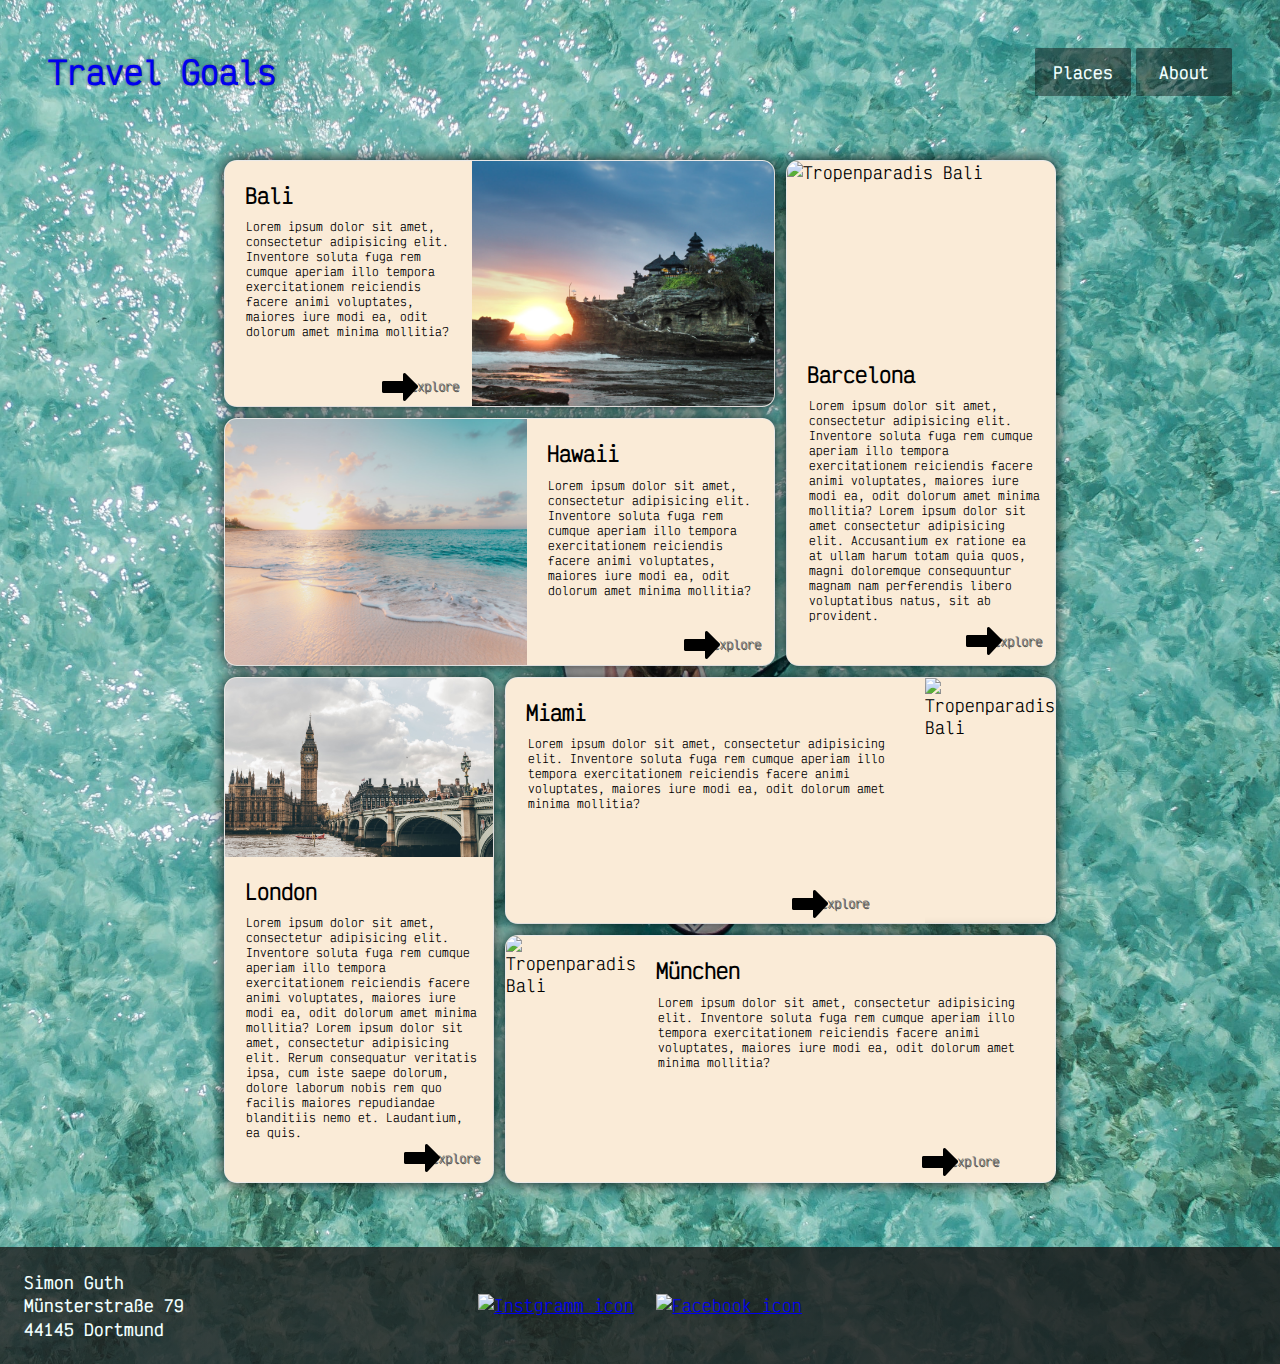
==== commit 716e3520: "hovereffekt für Bilder hinzugefügt" ====
--- a/destinations.html
+++ b/destinations.html
@@ -46,7 +46,7 @@
         <li class="place-cards-destinations horizontal reverse">
           <img
             class="horizontal"
-            src="/img/barcelona.jpg"
+            src="/img/bali.jpg"
             alt="Tropenparadis Bali"
           />
           <div class="text-bereich-destinations">
@@ -60,6 +60,7 @@
             <a href="#">explore</a>
           </div>
         </li>
+
         <!--  Zweite Karte vertikal-->
         <li class="place-cards-destinations vertikal">
           <img
@@ -68,12 +69,15 @@
             alt="Tropenparadis Bali"
           />
           <div class="text-bereich-destinations">
-            <h2>Bali</h2>
+            <h2>Barcelona</h2>
             <p>
               Lorem ipsum dolor sit amet, consectetur adipisicing elit.
               Inventore soluta fuga rem cumque aperiam illo tempora
               exercitationem reiciendis facere animi voluptates, maiores iure
-              modi ea, odit dolorum amet minima mollitia?
+              modi ea, odit dolorum amet minima mollitia? Lorem ipsum dolor sit
+              amet consectetur adipisicing elit. Accusantium ex ratione ea at
+              ullam harum totam quia quos, magni doloremque consequuntur magnam
+              nam perferendis libero voluptatibus natus, sit ab provident.
             </p>
             <a href="#">explore</a>
           </div>
@@ -82,11 +86,11 @@
         <li class="place-cards-destinations horizontal">
           <img
             class="horizontal"
-            src="/img/barcelona.jpg"
+            src="/img/hawaii.jpg"
             alt="Tropenparadis Bali"
           />
           <div class="text-bereich-destinations">
-            <h2>Bali</h2>
+            <h2>Hawaii</h2>
             <p>
               Lorem ipsum dolor sit amet, consectetur adipisicing elit.
               Inventore soluta fuga rem cumque aperiam illo tempora
@@ -100,16 +104,19 @@
         <li class="place-cards-destinations vertikal">
           <img
             class="vertikal"
-            src="/img/barcelona.jpg"
+            src="/img/london.jpg"
             alt="Tropenparadis Bali"
           />
           <div class="text-bereich-destinations">
-            <h2>Bali</h2>
+            <h2>London</h2>
             <p>
               Lorem ipsum dolor sit amet, consectetur adipisicing elit.
               Inventore soluta fuga rem cumque aperiam illo tempora
               exercitationem reiciendis facere animi voluptates, maiores iure
-              modi ea, odit dolorum amet minima mollitia?
+              modi ea, odit dolorum amet minima mollitia? Lorem ipsum dolor sit
+              amet, consectetur adipisicing elit. Rerum consequatur veritatis
+              ipsa, cum iste saepe dolorum, dolore laborum nobis rem quo facilis
+              maiores repudiandae blanditiis nemo et. Laudantium, ea quis.
             </p>
             <a href="#">explore</a>
           </div>
@@ -118,11 +125,11 @@
         <li class="place-cards-destinations horizontal reverse">
           <img
             class="horizontal"
-            src="/img/barcelona.jpg"
+            src="/img/miami.jpg"
             alt="Tropenparadis Bali"
           />
           <div class="text-bereich-destinations">
-            <h2>Bali</h2>
+            <h2>Miami</h2>
             <p>
               Lorem ipsum dolor sit amet, consectetur adipisicing elit.
               Inventore soluta fuga rem cumque aperiam illo tempora
@@ -136,11 +143,11 @@
         <li class="place-cards-destinations horizontal">
           <img
             class="horizontal"
-            src="/img/barcelona.jpg"
+            src="/img/munich.jpg"
             alt="Tropenparadis Bali"
           />
           <div class="text-bereich-destinations">
-            <h2>Bali</h2>
+            <h2>München</h2>
             <p>
               Lorem ipsum dolor sit amet, consectetur adipisicing elit.
               Inventore soluta fuga rem cumque aperiam illo tempora
--- a/css/sharedstyles.css
+++ b/css/sharedstyles.css
@@ -58,9 +58,6 @@
   gap: 0.3em;
 }
 
-.nav-bar__tabs {
-}
-
 .nav-bar__links {
   display: inherit;
   text-align: center;
@@ -86,9 +83,6 @@
 section {
   padding: 4em;
   text-align: center;
-}
-
-.section--willkommen {
 }
 
 .message-window {
--- a/css/style_destinations.css
+++ b/css/style_destinations.css
@@ -12,7 +12,7 @@
 .places-grid-directory-destinations {
   display: grid;
   list-style: none;
-  width: 73%;
+  width: 65%;
   margin: auto;
   margin-bottom: 4rem;
   gap: 0.7rem;
@@ -49,8 +49,8 @@
   display: flex;
   overflow: hidden;
   border-radius: 0.8rem;
-  border: 0.1rem solid rgba(51, 51, 51, 0.606);
-  box-shadow: 0 0 0.6rem rgba(0, 0, 0, 0.628);
+  border: 0.1rem solid rgba(233, 233, 233, 0.947);
+  box-shadow: 0 0 0.9rem rgba(0, 0, 0, 0.928);
 }
 
 .place-cards-destinations.reverse {
@@ -63,6 +63,14 @@
 
 img {
   object-fit: cover;
+  position: relative;
+  transition: 1s;
+}
+
+img:hover {
+  transform: scale(1.16);
+  object-position: 0.2rem 0.2rem;
+  transition: 2s;
 }
 
 img.horizontal {
@@ -71,11 +79,13 @@
 
 img.vertikal {
   width: 100%;
+  height: 45%;
 }
 
 .text-bereich-destinations {
   padding: 0.6em;
   position: relative;
+  background-color: antiquewhite;
 }
 .place-cards-destinations.vertikal .text-bereich-destinations {
   width: 45%;
@@ -86,15 +96,22 @@
 
 .text-bereich-destinations h2 {
   padding: 0.5em;
-  font-size: 1.9rem;
+  font-size: 1.3rem;
+}
+
+.text-bereich-destinations p {
+  font-size: 0.7rem;
+  padding-left: 1.06em;
+  padding-bottom: 2rem;
 }
 
 .text-bereich-destinations a {
+  font-size: 0.75rem;
   position: absolute;
   display: block;
   width: fit-content;
   padding: 0.5em 0 0 0;
-  left: 70%;
+  left: 75%;
   bottom: 5%;
   text-decoration: none;
   color: rgb(106, 111, 111);
@@ -102,23 +119,22 @@
 }
 
 .place-cards-destinations.vertikal a {
-  top: 166%;
-  left: 72%;
+  top: 88.5%;
+  left: 77%;
 }
 
 .text-bereich-destinations a::before {
   content: url(/icons/icons8-pfeil-48.png);
   fill: rgb(106, 111, 111);
-  transform: scale(0.5);
   position: absolute;
-  top: -14%;
-  left: -55%;
+  top: -42%;
+  left: -70%;
   animation: pfeilbewegung 1s ease-in-out 0.5s infinite;
 }
 
 .place-cards-destinations.vertikal .text-bereich-destinations a::before {
-  top: -52%;
-  left: -55%;
+  top: -48%;
+  left: -68%;
 }
 .text-bereich-destinations a:hover {
   transform: scale(1.05);
@@ -126,15 +142,10 @@
 
 @keyframes pfeilbewegung {
   0% {
-    left: -60%;
+    transform: scale(0.4) translate(-30%, 0);
   }
 
   100% {
-    left: -55%;
+    transform: scale(0.4) translate(0%, 0);
   }
 }
-
-.text-bereich-destinations p {
-  font-size: 0.8rem;
-  padding-left: 1.06em;
-}
